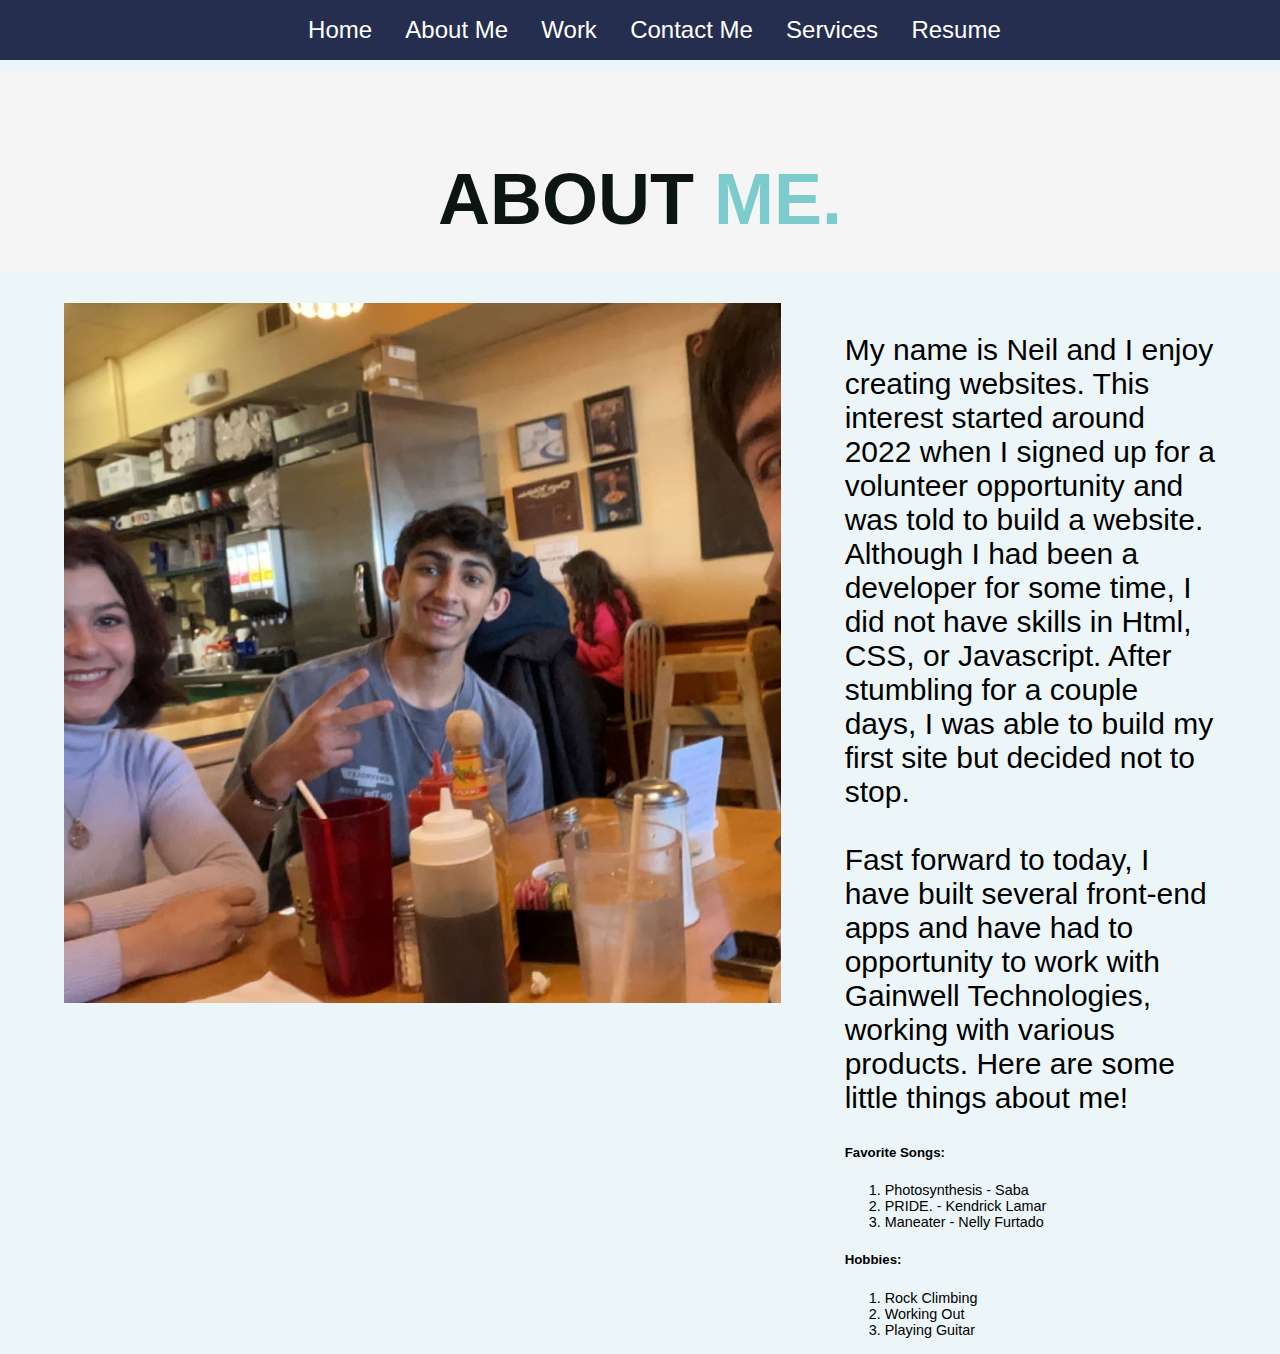
==== Front End/flask/templates/about.html @ 07839621 "Front end functionality without buttons" ====
<!DOCTYPE html>
<html lang="en">
  <head>
    <title>Neil Gandhi</title>
    <link rel="stylesheet" href="..\static\styles.css" />
    <meta charset="utf-8" />
  </head>
  <body>
    <div class="Navigation">
      <nav> 
        <li><a href="/">Home</a></li>
        <li><a href="about">About Me</a></li>
        <li><a href="work.html">Work</a></li>
        <li><a href="contact.html">Contact Me</a></li>
        <li><a href="services.html">Services</a></li>
        <li><a href="resume.pdf" target="_blank">Resume</a></li>
      </nav>
      <a class="cta" href="#"><button>Resume</button></a>
    </div>

    <header id="aboutme" style="background-color: #f5f5f5">
      <h1>ABOUT <span class="lastword">ME.</span></h1>
    </header>
    <div id="wrapper">
      <main>
        <div id="flow">
          <section>
            <img src="../static/photos/Personal Photo.png" alt="pic of me" height="700" />
          </section>
          <section>
            <p>
              My name is Neil and I enjoy creating websites. This interest
              started around 2022 when I signed up for a volunteer opportunity
              and was told to build a website. Although I had been a developer
              for some time, I did not have skills in Html, CSS, or Javascript.
              After stumbling for a couple days, I was able to build my first
              site but decided not to stop. <br /><br />Fast forward to today, I
              have built several front-end apps and have had to opportunity to
              work with Gainwell Technologies, working with various products.
              Here are some little things about me!
            </p>
            <h5>Favorite Songs:</h5>
            <ol>
              <li>Photosynthesis - Saba</li>
              <li>PRIDE. - Kendrick Lamar</li>
              <li>Maneater - Nelly Furtado</li>
            </ol>
            <h5>Hobbies:</h5>
            <ol>
              <li>Rock Climbing</li>
              <li>Working Out</li>
              <li>Playing Guitar</li>
            </ol>
          </section>
        </div>
      </main>
      <footer>
      </footer>
    </div>
  </body>
</html>
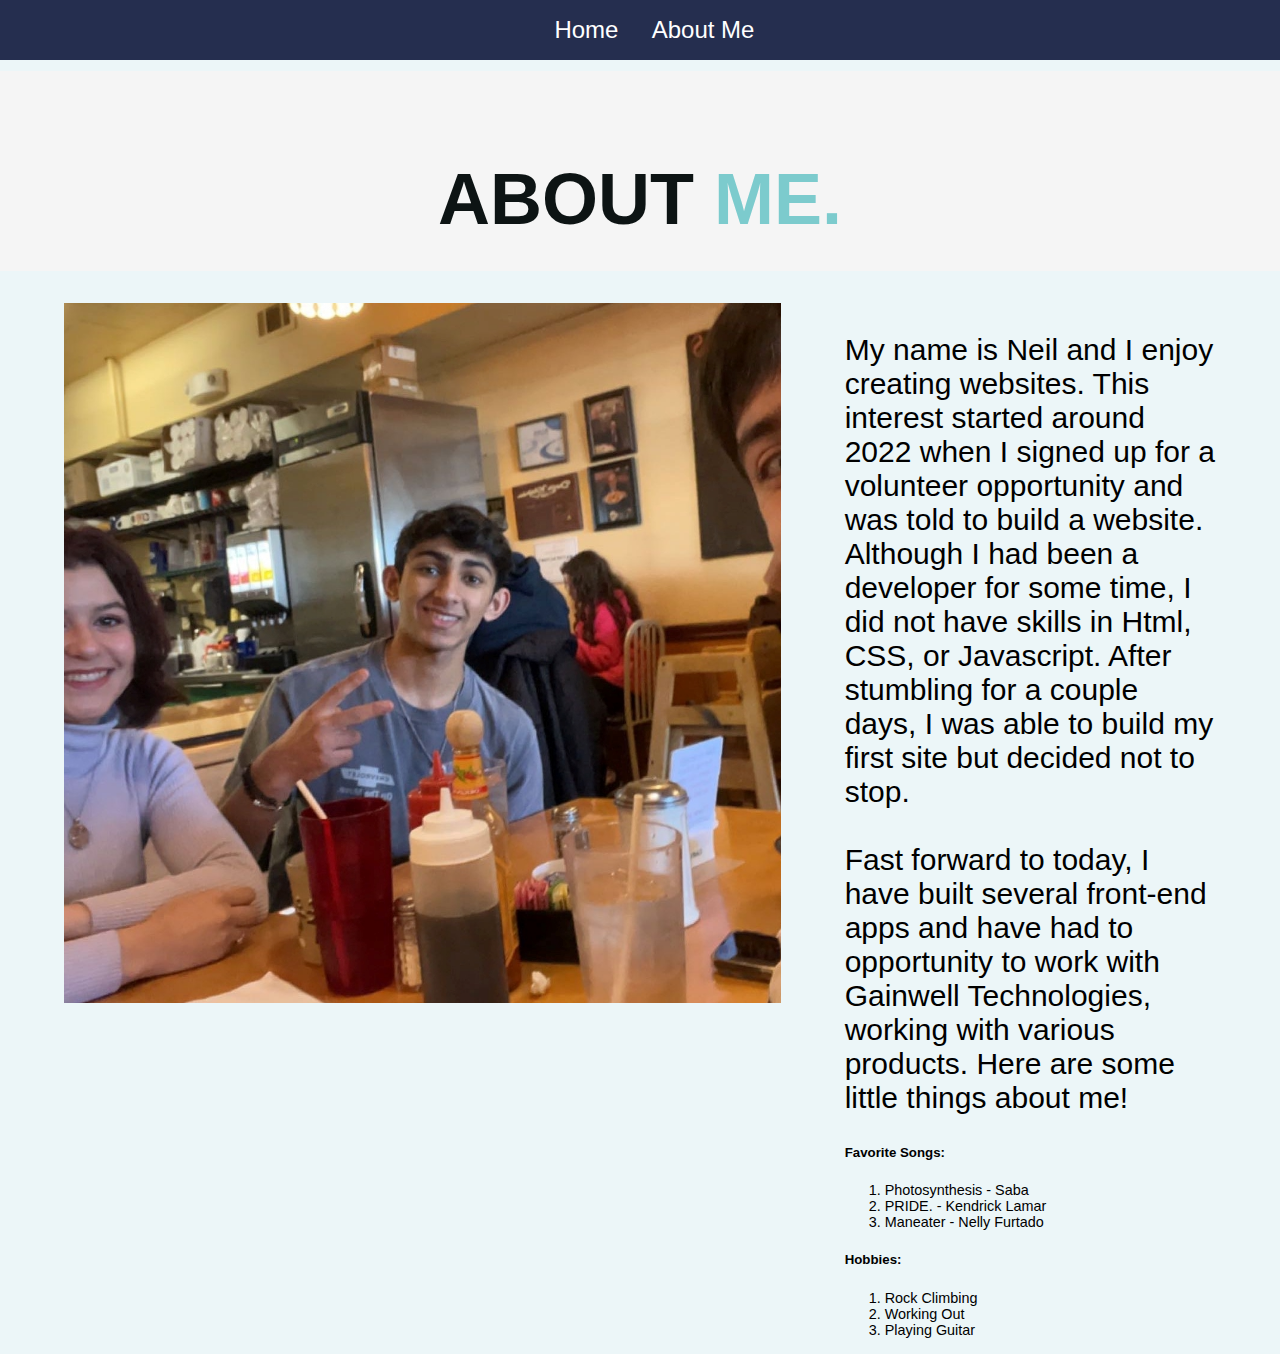
==== commit a106a82a: "Second commit" ====
--- a/Front End/flask/templates/about.html
+++ b/Front End/flask/templates/about.html
@@ -10,10 +10,6 @@
       <nav> 
         <li><a href="/">Home</a></li>
         <li><a href="about">About Me</a></li>
-        <li><a href="work.html">Work</a></li>
-        <li><a href="contact.html">Contact Me</a></li>
-        <li><a href="services.html">Services</a></li>
-        <li><a href="resume.pdf" target="_blank">Resume</a></li>
       </nav>
       <a class="cta" href="#"><button>Resume</button></a>
     </div>
